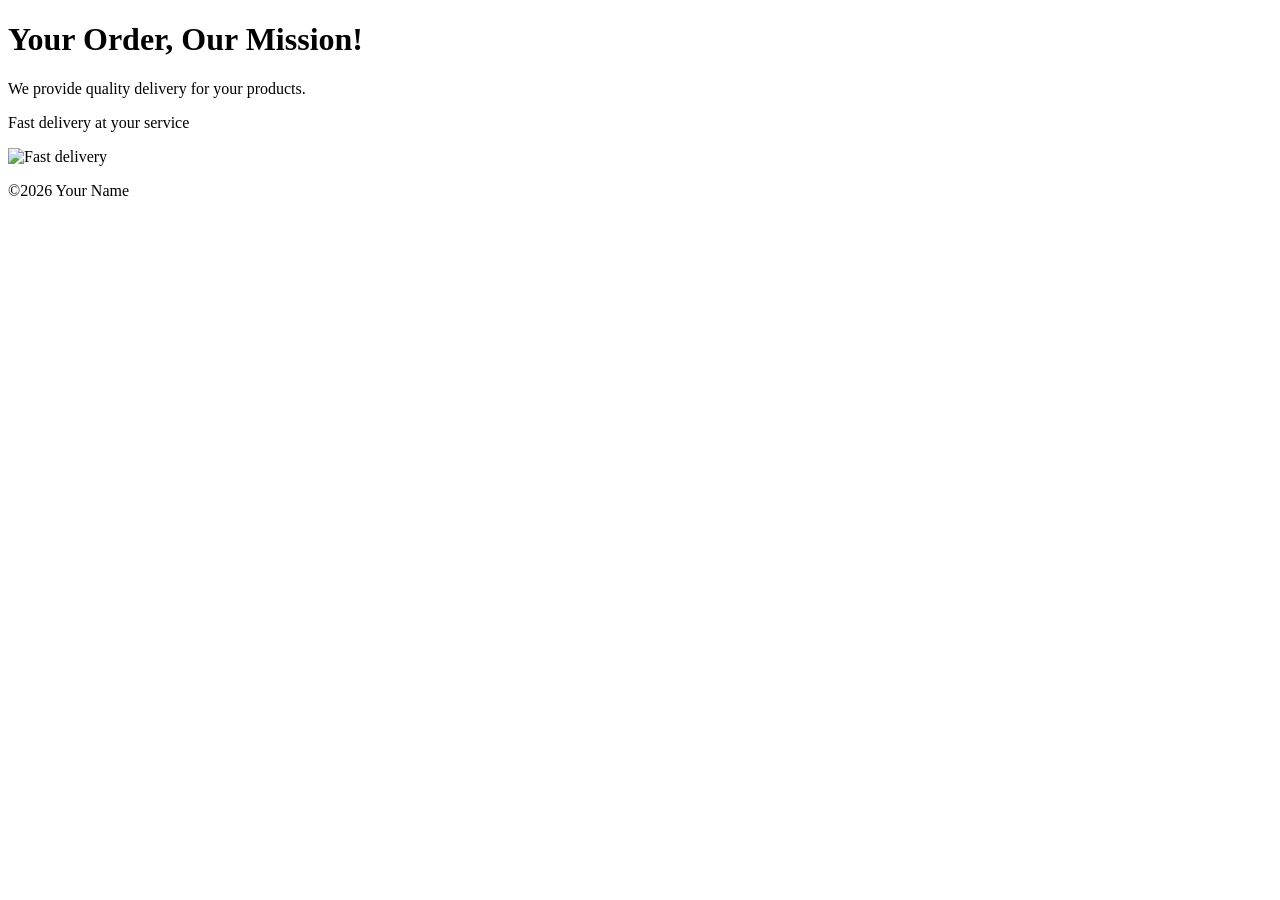
==== index.html @ 50b6471f "Initial commit: Added simple HTML page" ====
<!DOCTYPE html> 
<html lang="en"> 
<head> 
  <meta charset="UTF-8">
  <meta name="viewport" content="width=device-width, initial-scale=1.0">
  <title>Freestyles Express</title>
</head>
<body>
   <header>
      <h1>Your Order, Our Mission!</h1>
   </header>
   
   <main>
    <p>We provide quality delivery for your products.</p>
    <p>Fast delivery at your service</p>
    <img src="C:\Users\Brian Otsile Lenkgon\OneDrive - Botswana Accountancy College\Documents\Freestyle express\image\Freestyle Express we.png" alt="Fast delivery">
   </main>

   <footer>
    <p>&copy;2026 Your Name</p>
   </footer>

</body>
</html>
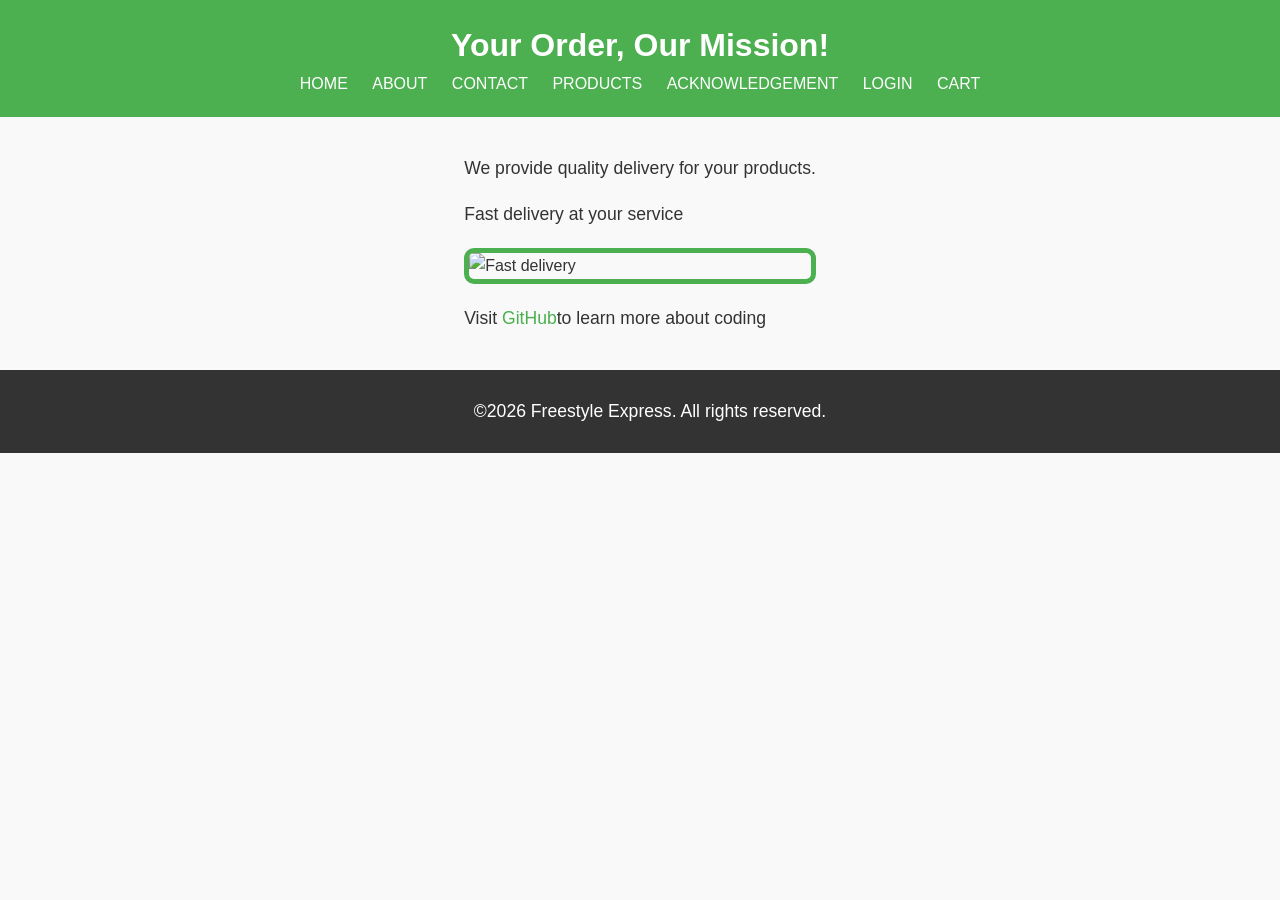
==== commit 7b65d724: "fix website files" ====
--- a/index.html
+++ b/index.html
@@ -4,21 +4,38 @@
   <meta charset="UTF-8">
   <meta name="viewport" content="width=device-width, initial-scale=1.0">
   <title>Freestyles Express</title>
+  <link rel="stylesheet" href="styles.css">
 </head>
 <body>
    <header>
       <h1>Your Order, Our Mission!</h1>
+      <nav>
+        <a href="index.html">HOME</a>
+        <a href="about.html">ABOUT</a>
+        <a href="contact.html">CONTACT</a>
+        <a href="products.html">PRODUCTS</a>
+        <a href="acknowledgement.html">ACKNOWLEDGEMENT</a>
+        <a href="login.html">LOGIN</a>
+        <a href="cart.html">CART</a>
+      </nav>
+
+     <div id="cart-icon">
+        <i class="ri-shopping-bag-line"></i>
+        <span class="cart-item-count">0</span>
+     </div>
+
    </header>
    
    <main>
     <p>We provide quality delivery for your products.</p>
     <p>Fast delivery at your service</p>
-    <img src="C:\Users\Brian Otsile Lenkgon\OneDrive - Botswana Accountancy College\Documents\Freestyle express\image\Freestyle Express we.png" alt="Fast delivery">
+    <img src="C:\Users\Brian Otsile Lenkgon\OneDrive - Botswana Accountancy College\Documents\Freestyle express\image\Freestyle Express.png" alt="Fast delivery">
+    
+    <p>Visit <a href="https://github.com">GitHub</a>to learn more about coding</p>
    </main>
 
    <footer>
-    <p>&copy;2026 Your Name</p>
+    <p>&copy;2026 Freestyle Express. All rights reserved.</p>
    </footer>
-
 </body>
 </html>
--- a/styles.css
+++ b/styles.css
@@ -0,0 +1,176 @@
+body{
+    font-family:Arial, sans-serif;
+    color:#333;
+    background-color: #f9f9f9;
+    margin: 0;
+    padding: 0;
+    line-height: 1.6;
+}        
+
+header{
+    background-color: #4CAF50;
+    color: white;
+    padding: 20px;
+    text-align: center;
+}
+
+.logo {
+    font-size: 22px;
+    font-weight: bold;
+    color: white;
+}
+
+html, body {
+    height: 100%;
+}
+
+body {
+    display: flex;
+    flex-direction: column;
+    min-height: 100vh;
+}
+
+.nav-menu {
+    display: flex;
+    gap: 25px;
+}
+
+.nav-menu a {
+    text-decoration: none;
+    color: rgb(19, 16, 16);
+    font-weight: 500;
+}
+
+.nav-menu a:hover {
+    text-decoration: underline;
+}
+
+#cart-icon {
+    position: relative;
+    font-size: 26px;
+    color: white;
+    cursor: pointer;
+}
+
+#cart-icon .cart-item-count{
+    position: absolute;
+    top:0;
+    right: -6px;
+    width: 20px;
+    height: 20px;
+    background: #e35f26;
+    border-radius: 50%;
+    font-size: 12px;
+    color: #ffffff;
+    display: flex;
+    justify-content: center;
+    align-items: center;
+    visibility: hidden;
+}
+
+header h1{
+    margin:0;
+}
+
+nav a{
+    color: white;
+    text-decoration: none;
+    margin: 0 10px;
+}
+
+nav a:hover{
+    text-decoration: underline;
+}
+
+/* LOGIN PAGE */
+.login-container {
+    max-width: 400px;
+    margin: 80px auto;
+    background: white;
+    padding: 30px;
+    border-radius: 10px;
+    box-shadow: 0 4px 10px rgba(0,0,0,0.1);
+    text-align: center;
+}
+
+.login-form {
+    display: flex;
+    flex-direction: column;
+}
+
+.login-form label {
+    text-align: left;
+    margin: 10px 0 5px;
+    font-weight: 500;
+}
+
+.login-form input {
+    padding: 10px;
+    border: 1px solid #ccc;
+    border-radius: 5px;
+}
+
+.login-form button {
+    margin-top: 20px;
+    padding: 12px;
+    background-color: #4caf50;
+    color: white;
+    border: none;
+    border-radius: 5px;
+    cursor: pointer;
+    font-weight: bold;
+}
+
+.login-form button:hover {
+    background-color: #45a049;
+}
+
+.register-text {
+    margin-top: 15px;
+}
+
+main{
+  padding: 20px;
+  max-width:800px;
+  margin: 0 auto;
+}
+
+main img{
+  max-width:100%;
+  height:auto;
+  display:block;
+  margin:20px 0;
+}
+
+footer{
+  background-color: #333;
+  color:white;
+  text-align:center;
+  padding:10px;
+  position: fixed
+  bottom: 0;
+  width:100%;  
+}
+
+p{
+  font-size:1.1em;
+}
+
+a{
+  color:#4CAF50;
+  text-decoration:none;  
+}
+
+a:hover{
+  text-decoration:underline;  
+}
+
+img{
+  border:5px solid #4CAF50;
+  border-radius:10px;  
+}
+
+main a[href^="mailto:"]{
+  color: #ff5722;
+  font-weight:bold;  
+}
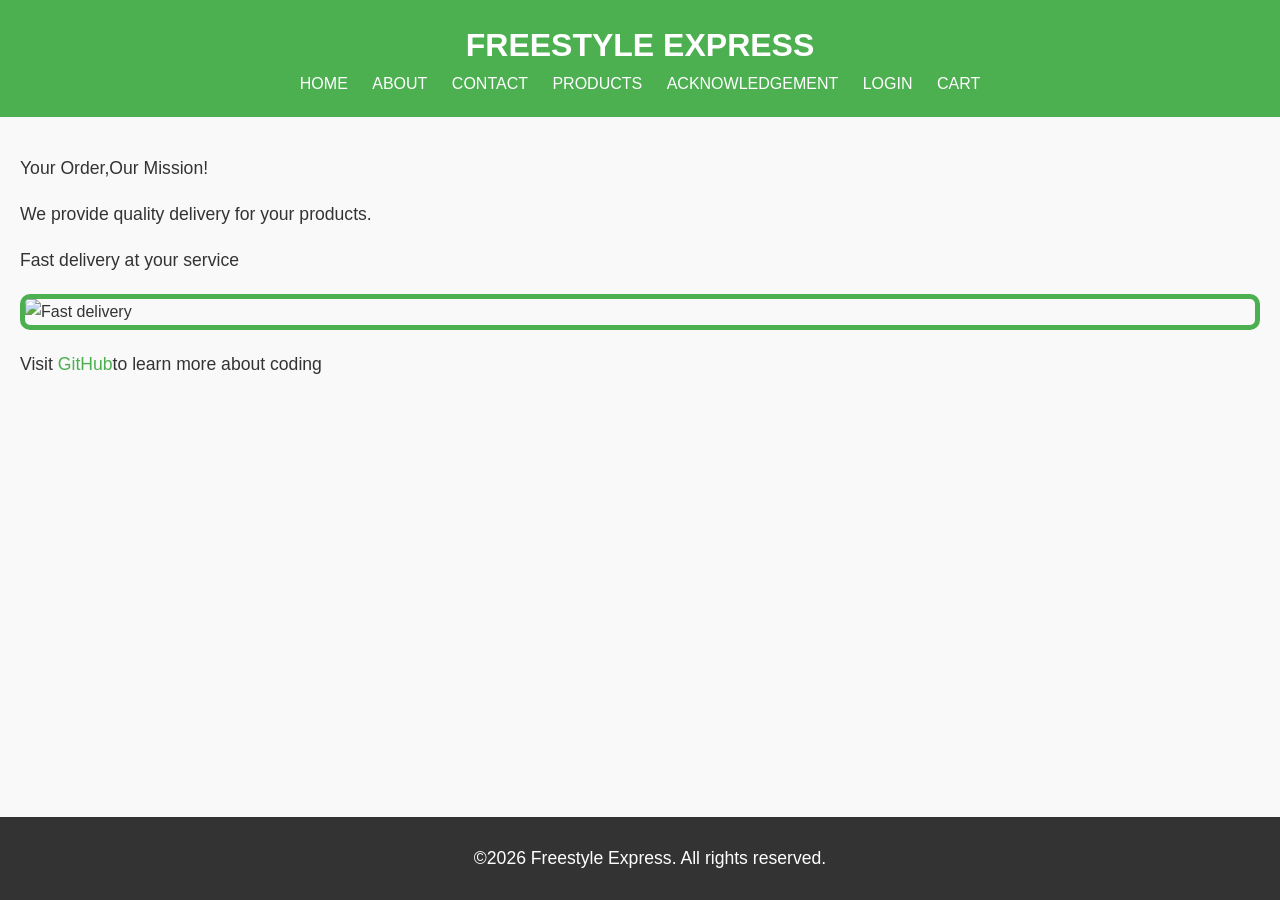
==== commit 6a085136: "updated website" ====
--- a/index.html
+++ b/index.html
@@ -8,7 +8,7 @@
 </head>
 <body>
    <header>
-      <h1>Your Order, Our Mission!</h1>
+      <h1>FREESTYLE EXPRESS</h1>
       <nav>
         <a href="index.html">HOME</a>
         <a href="about.html">ABOUT</a>
@@ -27,6 +27,7 @@
    </header>
    
    <main>
+    <p>Your Order,Our Mission!
     <p>We provide quality delivery for your products.</p>
     <p>Fast delivery at your service</p>
     <img src="C:\Users\Brian Otsile Lenkgon\OneDrive - Botswana Accountancy College\Documents\Freestyle express\image\Freestyle Express.png" alt="Fast delivery">
--- a/styles.css
+++ b/styles.css
@@ -28,6 +28,7 @@
     display: flex;
     flex-direction: column;
     min-height: 100vh;
+    margin: 0;
 }
 
 .nav-menu {
@@ -130,9 +131,9 @@
 }
 
 main{
+  flex: 1;
   padding: 20px;
-  max-width:800px;
-  margin: 0 auto;
+  
 }
 
 main img{
@@ -147,8 +148,6 @@
   color:white;
   text-align:center;
   padding:10px;
-  position: fixed
-  bottom: 0;
   width:100%;  
 }
 
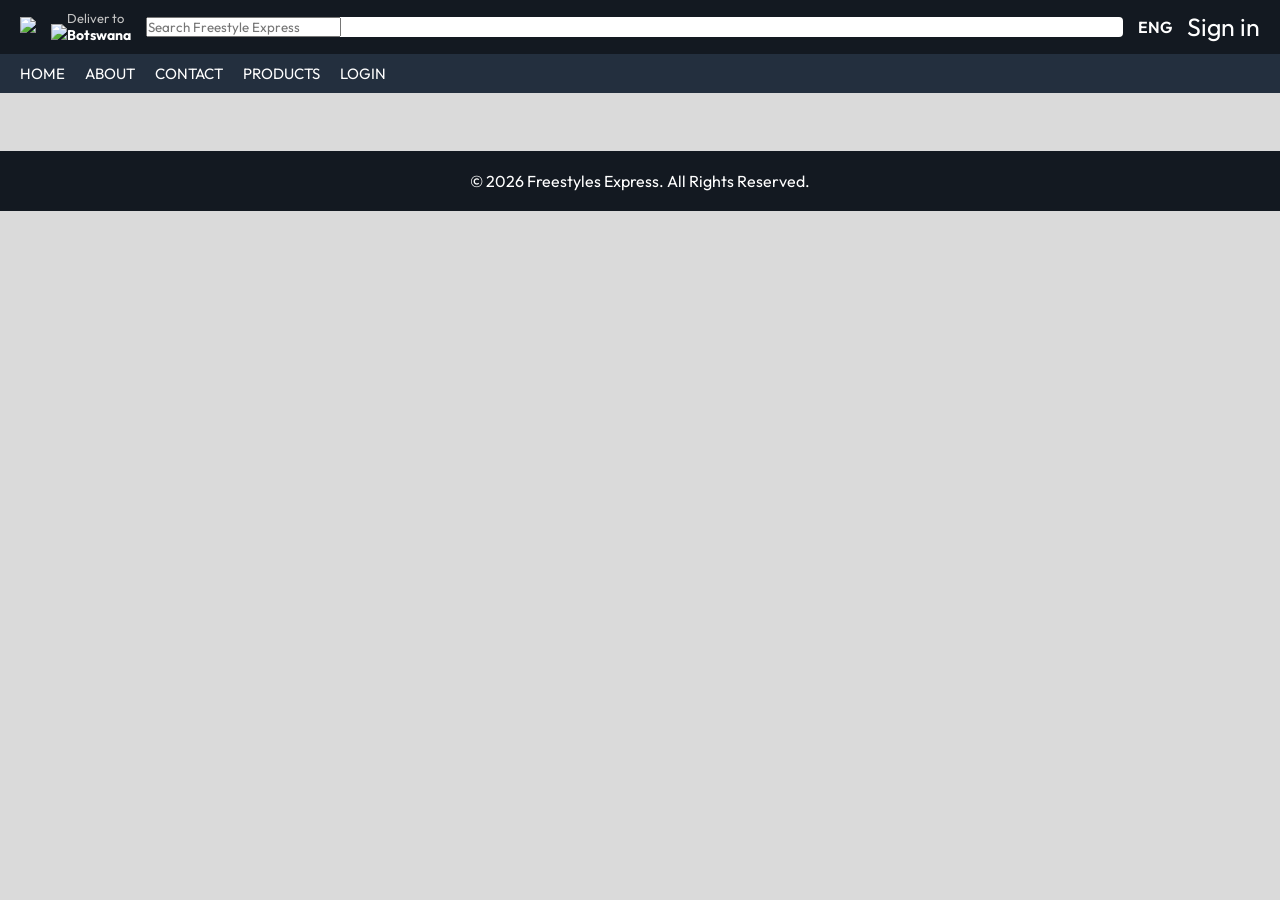
==== commit b3edb3b9: "first clean commit" ====
--- a/index.html
+++ b/index.html
@@ -1,42 +1,57 @@
-<!DOCTYPE html> 
-<html lang="en"> 
-<head> 
+<!DOCTYPE html>
+<html lang="en">
+<head>
   <meta charset="UTF-8">
   <meta name="viewport" content="width=device-width, initial-scale=1.0">
   <title>Freestyles Express</title>
   <link rel="stylesheet" href="styles.css">
 </head>
+
 <body>
-   <header>
-      <h1>FREESTYLE EXPRESS</h1>
-      <nav>
-        <a href="index.html">HOME</a>
-        <a href="about.html">ABOUT</a>
-        <a href="contact.html">CONTACT</a>
-        <a href="products.html">PRODUCTS</a>
-        <a href="acknowledgement.html">ACKNOWLEDGEMENT</a>
-        <a href="login.html">LOGIN</a>
-        <a href="cart.html">CART</a>
-      </nav>
 
-     <div id="cart-icon">
-        <i class="ri-shopping-bag-line"></i>
-        <span class="cart-item-count">0</span>
-     </div>
+<!-- NAVBAR -->
+<nav>
+  <a href="index.html">
+    <img src="https://i1-c.pinimg.com/1200x/d9/00/16/d90016a27727cc9f3d9aa044e60c5260.jpg" width="100">
+  </a>
 
-   </header>
-   
-   <main>
-    <p>Your Order,Our Mission!
-    <p>We provide quality delivery for your products.</p>
-    <p>Fast delivery at your service</p>
-    <img src="C:\Users\Brian Otsile Lenkgon\OneDrive - Botswana Accountancy College\Documents\Freestyle express\image\Freestyle Express.png" alt="Fast delivery">
-    
-    <p>Visit <a href="https://github.com">GitHub</a>to learn more about coding</p>
-   </main>
+  <div class="nav-country">
+    <img src="https://i1-c.pinimg.com/1200x/69/1f/50/691f50b37e4ffb4be8c9ff826b83f75a.jpg" height="20">
+    <div>
+      <p>Deliver to</p>
+      <h1>Botswana</h1>
+    </div>
+  </div>
 
-   <footer>
-    <p>&copy;2026 Freestyle Express. All rights reserved.</p>
-   </footer>
+  <div class="nav-search">
+    <input type="text" placeholder="Search Freestyle Express">
+  </div>
+
+  <div class="nav-language">
+    <p>ENG</p>
+  </div>
+
+  <div class="nav-text">
+    <p>Sign in</p>
+  </div>
+</nav>
+
+<!-- NAV LINKS -->
+<div class="nav-bottom">
+  <a href="index.html">HOME</a>
+  <a href="about.html">ABOUT</a>
+  <a href="contact.html">CONTACT</a>
+  <a href="products.html">PRODUCTS</a>
+  <a href="login.html">LOGIN</a>
+</div>
+
+
+<img src="https://i1-c.pinimg.com/1200x/3d/46/8d/3d468dc246143f52fff3514fcc49dc2b.jpg" width="1500" alt=""></div>
+
+<!-- FOOTER -->
+<footer>
+  <p>&copy; 2026 Freestyles Express. All Rights Reserved.</p>
+</footer>
+
 </body>
 </html>
--- a/styles.css
+++ b/styles.css
@@ -1,175 +1,267 @@
+ @import url('https://fonts.googleapis.com/css2?family=Outfit:wght@400;500;600;700;800&family=Poppins:wght@200;300;400;500;600;700&display=swap');
+
+*{
+  padding: 0;
+  margin: 0;
+  box-sizing: border-box;
+  font-family: 'Outfit', sans-serif;
+}        
+body {
+   background: #dadada; 
+}
+a{
+  text-decoration: none;
+  color: inherit;
+}
+nav{
+  display: flex;
+  align-items: center;
+  justify-content: space-between;
+  background: #010101;
+  padding: 10px 20px;
+  color: #fff;
+}  
+.nav-country{
+  display: flex;
+  align-items: end;
+  margin-left: 15px;
+  font-size: 13px;
+  color: #c4c4c4;
+}
+.nav-country h1{
+  color: #fff;
+  font-size: 14px;
+}
+.nav-search{
+  flex: 1;
+  display: flex;
+  align-items: center;
+  background: #fff;
+  color: gray;
+  max-width: 1000px;
+  border-radius: 4px;
+  margin-left: 15px;
+}
+.nav-search-category{
+  display: flex;
+  align-items: center;
+  padding: 10px 20px;
+  gap: 5px;
+  background: #e5e5e5;
+  border-radius: 4px 0 0 4px;
+}
+.nav-search-input{
+  border: none;
+  outline: none;
+  padding-left: 20px;
+  width: 100%;
+}
+.nav-search-icon{
+  max-width: 41px;
+  padding: 8px;
+  background: #c1a548;
+  border-radius: 0 4px 4px 0;
+}
+.nav-language{
+  display: flex;
+  align-items: center;
+  gap: 2px;
+  font-weight: 600;
+  margin-left: 15px;
+}
+.nav-text{
+  margin-left: 15px;
+}
+.nav-text p{
+  font-size: 25px;
+}
+.nav-bottom{
+  display: flex;
+  align-items: center;
+  gap: 20px;
+  padding: 8px 20px;
+  background: #000000;
+  color: #fff;
+  font-size: 15px;
+}
+.nav-bottom div{
+  display: flex;
+  align-items: center;
+  gap: 5px;
+  font-weight: 500;
+}
+.header-slider ul{
+  display: flex;
+  overflow-y: hidden;
+}
+.header-slider img{
+  width:100%;
+  height: 100vh;
+  object-fit: cover;
+  display: block;
+}
+
+
+.contact-container{
+    max-width:800px;
+    margin:40px auto;
+    background:white;
+    padding:30px;
+    border-radius:8px;
+    box-shadow:0 2px 10px rgba(0,0,0,0.1);
+}
+
+.contact-info{
+    margin-bottom:30px;
+}
+
+.contact-form{
+    display:flex;
+    flex-direction:column;
+    gap:15px;
+}
+
+.contact-form input,
+.contact-form textarea{
+    padding:10px;
+    border-radius:5px;
+    border:1px solid #ccc;
+}
+
+.contact-form button{
+    background:#ff9900;
+    border:none;
+    padding:10px;
+    cursor:pointer;
+    border-radius:5px;
+    font-weight:bold;
+}
+
+.contact-form button:hover{
+    background:#e68a00;
+}
+.page-header{
+    background:#131921;
+    color:white;
+    padding:20px;
+    text-align:center;
+}
+
+.page-header nav{
+    margin-top:10px;
+}
+
+.page-header nav a{
+    color:white;
+    margin:0 10px;
+    text-decoration:none;
+    font-weight:500;
+}
+
+.page-header nav a:hover,
+.page-header nav .active{
+    color:#ff9900;
+}
+
+.about-container{
+    max-width:800px;
+    margin:40px auto;
+    background:white;
+    padding:30px;
+    border-radius:8px;
+    box-shadow:0 2px 10px rgba(0,0,0,0.1);
+}
+
+.about-container h2{
+    margin-top:20px;
+    color:#131921;
+}
+
+footer{
+    text-align:center;
+    padding:20px;
+    background:#131921;
+    color:white;
+    margin-top:40px;
+}
+.login-container{
+    max-width:400px;
+    margin:50px auto;
+    background:white;
+    padding:30px;
+    border-radius:8px;
+    box-shadow:0 2px 10px rgba(0,0,0,0.1);
+}
+
+.form-group{
+    margin-bottom:15px;
+    display:flex;
+    flex-direction:column;
+}
+
+.form-group input{
+    padding:10px;
+    border-radius:5px;
+    border:1px solid #ccc;
+}
+
+.login-container button{
+    width:100%;
+    padding:10px;
+    background:#ff9900;
+    border:none;
+    border-radius:5px;
+    font-weight:bold;
+    cursor:pointer;
+}
+
+.login-container button:hover{
+    background:#e68a00;
+}
+
+.register-text{
+    margin-top:15px;
+    text-align:center;
+}
 body{
-    font-family:Arial, sans-serif;
-    color:#333;
-    background-color: #f9f9f9;
-    margin: 0;
-    padding: 0;
-    line-height: 1.6;
-}        
-
-header{
-    background-color: #4CAF50;
-    color: white;
-    padding: 20px;
-    text-align: center;
-}
-
-.logo {
-    font-size: 22px;
-    font-weight: bold;
-    color: white;
-}
-
-html, body {
-    height: 100%;
-}
-
-body {
-    display: flex;
-    flex-direction: column;
-    min-height: 100vh;
-    margin: 0;
-}
-
-.nav-menu {
-    display: flex;
-    gap: 25px;
-}
-
-.nav-menu a {
-    text-decoration: none;
-    color: rgb(19, 16, 16);
-    font-weight: 500;
-}
-
-.nav-menu a:hover {
-    text-decoration: underline;
-}
-
-#cart-icon {
-    position: relative;
-    font-size: 26px;
-    color: white;
-    cursor: pointer;
-}
-
-#cart-icon .cart-item-count{
-    position: absolute;
-    top:0;
-    right: -6px;
-    width: 20px;
-    height: 20px;
-    background: #e35f26;
-    border-radius: 50%;
-    font-size: 12px;
-    color: #ffffff;
-    display: flex;
-    justify-content: center;
-    align-items: center;
-    visibility: hidden;
-}
-
-header h1{
-    margin:0;
-}
-
-nav a{
-    color: white;
-    text-decoration: none;
-    margin: 0 10px;
-}
-
-nav a:hover{
-    text-decoration: underline;
-}
-
-/* LOGIN PAGE */
-.login-container {
-    max-width: 400px;
-    margin: 80px auto;
-    background: white;
-    padding: 30px;
-    border-radius: 10px;
-    box-shadow: 0 4px 10px rgba(0,0,0,0.1);
-    text-align: center;
-}
-
-.login-form {
-    display: flex;
-    flex-direction: column;
-}
-
-.login-form label {
-    text-align: left;
-    margin: 10px 0 5px;
-    font-weight: 500;
-}
-
-.login-form input {
-    padding: 10px;
-    border: 1px solid #ccc;
-    border-radius: 5px;
-}
-
-.login-form button {
-    margin-top: 20px;
-    padding: 12px;
-    background-color: #4caf50;
-    color: white;
-    border: none;
-    border-radius: 5px;
-    cursor: pointer;
-    font-weight: bold;
-}
-
-.login-form button:hover {
-    background-color: #45a049;
-}
-
-.register-text {
-    margin-top: 15px;
-}
-
-main{
-  flex: 1;
-  padding: 20px;
-  
-}
-
-main img{
-  max-width:100%;
-  height:auto;
-  display:block;
-  margin:20px 0;
-}
-
-footer{
-  background-color: #333;
+  margin:0;
+  font-family:Arial;
+}
+
+/* NAV */
+nav{
+  display:flex;
+  align-items:center;
+  justify-content:space-between;
+  background:#131921;
   color:white;
-  text-align:center;
-  padding:10px;
-  width:100%;  
-}
-
-p{
-  font-size:1.1em;
-}
-
-a{
-  color:#4CAF50;
-  text-decoration:none;  
-}
-
-a:hover{
-  text-decoration:underline;  
-}
-
-img{
-  border:5px solid #4CAF50;
-  border-radius:10px;  
-}
-
-main a[href^="mailto:"]{
-  color: #ff5722;
-  font-weight:bold;  
+  padding:10px 20px;
+}
+
+/* NAV LINKS */
+.nav-bottom{
+  display:flex;
+  gap:20px;
+  background:#232f3e;
+  padding:10px 20px;
+}
+
+.nav-bottom a{
+  color:white;
+  text-decoration:none;
+}
+
+/* SLIDER */
+.header-slider img{
+  width:100%;
+  height:400px;
+  object-fit:cover;
+}
+.hero {
+  width: 100%;
+  height: 100vh;
+  background-image: url("https://images.unsplash.com/photo-1523275335684-37898b6baf30");
+  background-size: cover;
+  background-position: center;
+  background-repeat: no-repeat;
 }
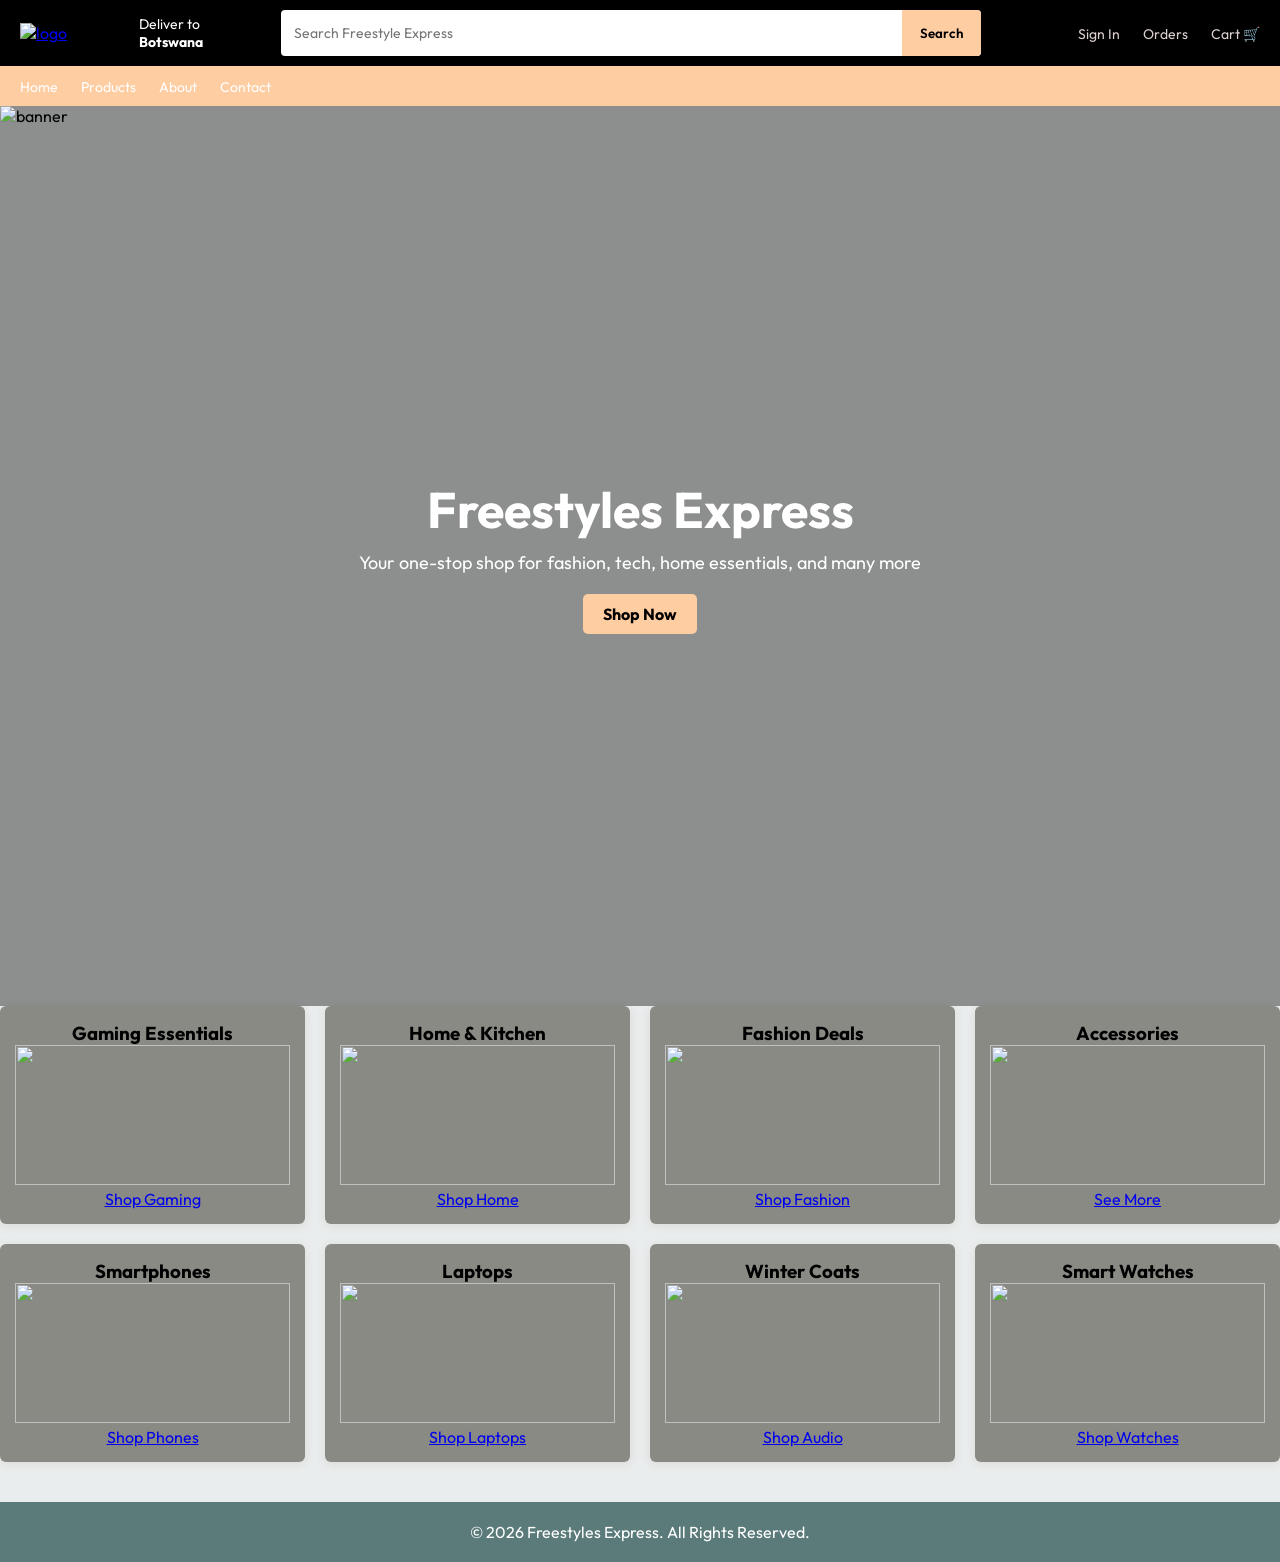
==== commit a86241be: "Updated website with new products and cart" ====
--- a/index.html
+++ b/index.html
@@ -9,46 +9,111 @@
 
 <body>
 
-<!-- NAVBAR -->
-<nav>
-  <a href="index.html">
-    <img src="https://i1-c.pinimg.com/1200x/d9/00/16/d90016a27727cc9f3d9aa044e60c5260.jpg" width="100">
-  </a>
+<!-- ================= HEADER ================= -->
+<header class="header">
 
-  <div class="nav-country">
-    <img src="https://i1-c.pinimg.com/1200x/69/1f/50/691f50b37e4ffb4be8c9ff826b83f75a.jpg" height="20">
-    <div>
+  <div class="nav-top">
+    <div class="logo">
+      <a href="index.html">
+        <img src="https://i1-c.pinimg.com/1200x/d9/00/16/d90016a27727cc9f3d9aa044e60c5260.jpg" alt="logo">
+      </a>
+    </div>
+
+    <div class="nav-country">
       <p>Deliver to</p>
-      <h1>Botswana</h1>
+      <h4>Botswana</h4>
+    </div>
+
+    <div class="nav-search">
+      <input type="text" placeholder="Search Freestyle Express">
+      <button>Search</button>
+    </div>
+
+    <div class="nav-links">
+      <a href="login.html">Sign In</a>
+      <a href="products.html">Orders</a>
+      <a href="cart.html">Cart 🛒</a>
     </div>
   </div>
 
-  <div class="nav-search">
-    <input type="text" placeholder="Search Freestyle Express">
+  <div class="nav-bottom">
+    <a href="index.html">Home</a>
+    <a href="products.html">Products</a>
+    <a href="about.html">About</a>
+    <a href="contact.html">Contact</a>
   </div>
 
-  <div class="nav-language">
-    <p>ENG</p>
+</header>
+<!-- HERO -->
+<section class="hero">
+
+  <img src="https://images.unsplash.com/photo-1512436991641-6745cdb1723f" alt="banner">
+  <div class="hero-text">
+    <h1>Freestyles Express</h1>
+    <p>Your one-stop shop for fashion, tech, home essentials, and many more</p>
+    <a href="products.html" class="hero-btn">Shop Now</a>
   </div>
 
-  <div class="nav-text">
-    <p>Sign in</p>
+</section>
+
+  
+<!-- HOME PRODUCTS (BACK TO BOTTOM) -->
+<section class="home-products">
+
+      <div class="product-box">
+        <h3>Gaming Essentials</h3>
+        <img src="https://i.pinimg.com/736x/ad/a1/c0/ada1c06238d965d5af4aa70373b29c74.jpg">
+        <a href="products.html">Shop Gaming</a>
+      </div>
+
+      <div class="product-box">
+        <h3>Home & Kitchen</h3>
+        <img src="https://i.pinimg.com/736x/6e/21/b7/6e21b70be1f84ee022247ac903514179.jpg">
+        <a href="products.html">Shop Home</a>
+      </div>
+
+      <div class="product-box">
+        <h3>Fashion Deals</h3>
+        <img src="https://i.pinimg.com/736x/6a/65/c5/6a65c5b3d85b0ddb509360c509a1b856.jpg">
+        <a href="products.html">Shop Fashion</a>
+      </div>
+
+      <div class="product-box">
+        <h3>Accessories</h3>
+        <img src="https://i.pinimg.com/736x/94/73/60/9473606e9728152ffb775190ce91b427.jpg">
+        <a href="products.html">See More</a>
+      </div>
+
+      <div class="product-box">
+       <h3>Smartphones</h3>
+       <img src="https://i.pinimg.com/736x/48/fd/b3/48fdb3578dc4a8d5c5b9544432eb0bc6.jpg">
+       <a href="products.html">Shop Phones</a>
+      </div>
+
+      <div class="product-box">
+       <h3>Laptops</h3>
+       <img src="https://i1-c.pinimg.com/1200x/82/e2/bd/82e2bd6dca1e2dcc65fecaa3dbebed22.jpg">
+       <a href="products.html">Shop Laptops</a>
+      </div>
+
+      <div class="product-box">
+       <h3>Winter Coats</h3>
+       <img src="https://i1-c.pinimg.com/1200x/6c/b5/fd/6cb5fd293266701b2fd1828411837cfe.jpg">
+       <a href="products.html">Shop Audio</a>
+      </div>
+
+      <div class="product-box">
+       <h3>Smart Watches</h3>
+       <img src="https://i.pinimg.com/736x/68/40/2c/68402ccf1d66ea3134acf6fca0ab8f22.jpg">
+       <a href="products.html">Shop Watches</a>
+      </div>
+
+    </div>
+
   </div>
-</nav>
 
-<!-- NAV LINKS -->
-<div class="nav-bottom">
-  <a href="index.html">HOME</a>
-  <a href="about.html">ABOUT</a>
-  <a href="contact.html">CONTACT</a>
-  <a href="products.html">PRODUCTS</a>
-  <a href="login.html">LOGIN</a>
-</div>
+</section>
 
-
-<img src="https://i1-c.pinimg.com/1200x/3d/46/8d/3d468dc246143f52fff3514fcc49dc2b.jpg" width="1500" alt=""></div>
-
-<!-- FOOTER -->
 <footer>
   <p>&copy; 2026 Freestyles Express. All Rights Reserved.</p>
 </footer>
--- a/styles.css
+++ b/styles.css
@@ -1,267 +1,269 @@
- @import url('https://fonts.googleapis.com/css2?family=Outfit:wght@400;500;600;700;800&family=Poppins:wght@200;300;400;500;600;700&display=swap');
+@import url('https://fonts.googleapis.com/css2?family=Outfit:wght@400;500;600;700;800&display=swap');
 
 *{
-  padding: 0;
+  margin:0;
+  padding:0;
+  box-sizing:border-box;
+  font-family:'Outfit', sans-serif;
+}
+
+body{
+  background:#eaeded;
+}
+
+.header{
+  background:#000000;
+  color:white;
+}
+
+.nav-top{
+  display:flex;
+  align-items:center;
+  justify-content:space-between;
+  padding:10px 20px;
+}
+
+.logo img{
+  width:100px;
+}
+
+.nav-country{
+  font-size:14px;
+  margin-left:15px;
+}
+
+.nav-country h4{
   margin: 0;
-  box-sizing: border-box;
-  font-family: 'Outfit', sans-serif;
-}        
-body {
-   background: #dadada; 
-}
-a{
-  text-decoration: none;
-  color: inherit;
-}
-nav{
-  display: flex;
-  align-items: center;
-  justify-content: space-between;
-  background: #010101;
-  padding: 10px 20px;
-  color: #fff;
-}  
-.nav-country{
-  display: flex;
-  align-items: end;
-  margin-left: 15px;
-  font-size: 13px;
-  color: #c4c4c4;
-}
-.nav-country h1{
-  color: #fff;
-  font-size: 14px;
-}
-.nav-search{
+  font: size 14px;
+}
+.nav-search {
   flex: 1;
   display: flex;
   align-items: center;
-  background: #fff;
-  color: gray;
-  max-width: 1000px;
+  background: white;
+  margin: 0 20px;   
   border-radius: 4px;
-  margin-left: 15px;
-}
-.nav-search-category{
-  display: flex;
-  align-items: center;
-  padding: 10px 20px;
-  gap: 5px;
-  background: #e5e5e5;
-  border-radius: 4px 0 0 4px;
-}
-.nav-search-input{
+  overflow: hidden;
+  max-width: 700px;
+}
+
+.nav-search input {
+  flex: 1;
+  padding: 13px;
   border: none;
   outline: none;
-  padding-left: 20px;
-  width: 100%;
-}
-.nav-search-icon{
-  max-width: 41px;
-  padding: 8px;
-  background: #c1a548;
-  border-radius: 0 4px 4px 0;
-}
-.nav-language{
-  display: flex;
-  align-items: center;
-  gap: 2px;
+  font-size: 14px;
+}
+
+.nav-search button {
+  padding: 15px 18px;
+  background: #ffcda2;
+  border: none;
+  cursor: pointer;
   font-weight: 600;
-  margin-left: 15px;
-}
-.nav-text{
-  margin-left: 15px;
-}
-.nav-text p{
-  font-size: 25px;
+}
+
+.nav-search button:hover {
+  background: #e68a00;
+}
+
+.nav-links a {
+  color: rgb(221, 208, 208);
+  margin-left: 20px;
+  text-decoration: none;
+  font-size: 14px;
 }
 .nav-bottom{
-  display: flex;
-  align-items: center;
-  gap: 20px;
-  padding: 8px 20px;
-  background: #000000;
-  color: #fff;
-  font-size: 15px;
-}
-.nav-bottom div{
-  display: flex;
-  align-items: center;
-  gap: 5px;
-  font-weight: 500;
-}
-.header-slider ul{
-  display: flex;
-  overflow-y: hidden;
-}
-.header-slider img{
-  width:100%;
-  height: 100vh;
-  object-fit: cover;
-  display: block;
-}
-
-
-.contact-container{
-    max-width:800px;
-    margin:40px auto;
-    background:white;
-    padding:30px;
-    border-radius:8px;
-    box-shadow:0 2px 10px rgba(0,0,0,0.1);
-}
-
-.contact-info{
-    margin-bottom:30px;
-}
-
-.contact-form{
-    display:flex;
-    flex-direction:column;
-    gap:15px;
-}
-
-.contact-form input,
-.contact-form textarea{
-    padding:10px;
-    border-radius:5px;
-    border:1px solid #ccc;
-}
-
-.contact-form button{
-    background:#ff9900;
-    border:none;
-    padding:10px;
-    cursor:pointer;
-    border-radius:5px;
-    font-weight:bold;
-}
-
-.contact-form button:hover{
-    background:#e68a00;
+  background:#ffcda2;
+  padding:10px 20px;
+}
+
+.nav-bottom a{
+  color:white;
+  margin-right:20px;
+  text-decoration:none;
+  font-size:14px;
+}
+.hero{
+  position:relative;
+  width:100%;
+  height:100vh;
+  overflow:hidden;
+}
+
+.hero img{
+  width:100%;
+  height:100%;
+  object-fit:cover;
+  -webkit-mask-image: linear-gradient(to bottom, black 50%, transparent 100%);
+  mask-image: linear-gradient(to bottom, black 50%, transparent 100%);
+}
+
+.hero-overlay{
+  position:relative;
+  top:0;
+  left:0;
+  width:100%;
+  height:100%;
+  background:rgba(0,0,0,0.3);
+  display:flex;
+  align-items:flex-end;
+  padding:80px;
+}
+
+.hero{
+  position:relative;
+  width:100%;
+  height:100vh;
+  overflow:hidden;
+}
+
+
+.hero img{
+  width:100%;
+  height:100%;
+  object-fit:cover;
+  display:block;
+}
+
+.hero::before{
+  content:"";
+  position:absolute;
+  top:0;
+  left:0;
+  width:100%;
+  height:100%;
+  background:rgba(0,0,0,0.4);
+}
+
+.hero-text{
+  position:absolute;
+  top:50%;
+  left:50%;
+  transform:translate(-50%, -50%);
+  text-align:center;
+  color:white;
+  z-index:2;
+}
+
+.hero-text h1{
+  font-size:50px;
+  margin-bottom:10px;
+}
+
+.hero-text p{
+  font-size:18px;
+  margin-bottom:20px;
+}
+
+.hero-btn{
+  display:inline-block;
+  padding:10px 20px;
+  background:#ffcda2;
+  color:black;
+  font-weight:bold;
+  border-radius:5px;
+  text-decoration:none;
+}
+
+.hero-btn:hover{
+  background:#ffcda2;
+}
+
+.home-products{
+  display:grid;
+  grid-template-columns:repeat(4,1fr);
+  gap:20px;
+  width:100%;
+  margin:0;
+}
+
+.product-box{
+  background: rgb(138, 138, 133);
+  padding:15px;
+  text-align:center;
+  box-shadow:0 2px 10px rgba(159, 142, 142, 0.2);
+  border-radius:6px;
+}
+
+.product-box img{
+  width:100%;
+  height:140px;
+  object-fit:contain;
+}
+
+.contact-container,
+.about-container,
+.login-container{
+  max-width:800px;
+  margin:40px auto;
+  background:rgb(122, 147, 197);
+  padding:30px;
+  border-radius:8px;
+  box-shadow:0 2px 10px rgba(0,0,0,0.1);
+}
+
+.contact-form,
+.form-group{
+  display:flex;
+  flex-direction:column;
+  gap:15px;
+}
+
+input, textarea{
+  padding:10px;
+  border-radius:5px;
+  border:1px solid #ccc;
+}
+
+footer{
+  background:#5b7b7a;
+  color:white;
+  text-align:center;
+  padding:20px;
+  margin-top:40px;
 }
 .page-header{
-    background:#131921;
-    color:white;
-    padding:20px;
-    text-align:center;
-}
-
-.page-header nav{
-    margin-top:10px;
+  background:#131921; 
+  color:white;
+  padding:25px;
+  text-align:center;
+}
+
+.page-header h1{
+  margin-bottom:10px;
 }
 
 .page-header nav a{
-    color:white;
-    margin:0 10px;
-    text-decoration:none;
-    font-weight:500;
-}
-
-.page-header nav a:hover,
-.page-header nav .active{
-    color:#ff9900;
-}
-
-.about-container{
-    max-width:800px;
-    margin:40px auto;
-    background:white;
-    padding:30px;
-    border-radius:8px;
-    box-shadow:0 2px 10px rgba(0,0,0,0.1);
-}
-
-.about-container h2{
-    margin-top:20px;
-    color:#131921;
-}
-
-footer{
-    text-align:center;
-    padding:20px;
-    background:#131921;
-    color:white;
-    margin-top:40px;
-}
-.login-container{
-    max-width:400px;
-    margin:50px auto;
-    background:white;
-    padding:30px;
-    border-radius:8px;
-    box-shadow:0 2px 10px rgba(0,0,0,0.1);
-}
-
-.form-group{
-    margin-bottom:15px;
-    display:flex;
-    flex-direction:column;
-}
-
-.form-group input{
-    padding:10px;
-    border-radius:5px;
-    border:1px solid #ccc;
-}
-
-.login-container button{
-    width:100%;
-    padding:10px;
-    background:#ff9900;
-    border:none;
-    border-radius:5px;
-    font-weight:bold;
-    cursor:pointer;
-}
-
-.login-container button:hover{
-    background:#e68a00;
-}
-
-.register-text{
-    margin-top:15px;
-    text-align:center;
-}
-body{
-  margin:0;
-  font-family:Arial;
-}
-
-/* NAV */
-nav{
-  display:flex;
-  align-items:center;
-  justify-content:space-between;
-  background:#131921;
-  color:white;
-  padding:10px 20px;
-}
-
-/* NAV LINKS */
-.nav-bottom{
-  display:flex;
+  color:white;
+  margin:0 10px;
+  text-decoration:none;
+  font-weight:500;
+}
+
+.page-header nav a:hover{
+  color:#ff9900;
+}
+.products-page{
+  padding:30px;
+}
+
+.product-grid{
+  display:grid;
+  grid-template-columns:repeat(auto-fit, minmax(220px, 1fr));
   gap:20px;
-  background:#232f3e;
-  padding:10px 20px;
-}
-
-.nav-bottom a{
-  color:white;
-  text-decoration:none;
-}
-
-/* SLIDER */
-.header-slider img{
-  width:100%;
-  height:400px;
-  object-fit:cover;
-}
-.hero {
-  width: 100%;
-  height: 100vh;
-  background-image: url("https://images.unsplash.com/photo-1523275335684-37898b6baf30");
-  background-size: cover;
-  background-position: center;
-  background-repeat: no-repeat;
+}
+
+.product-card{
+  background:white;
+  padding:15px;
+  text-align:center;
+  border-radius:8px;
+  box-shadow:0 2px 8px rgba(0,0,0,0.1);
+}
+
+.product-card img{
+  width:100%;
+  height:200px;
+  object-fit:contain;
 }
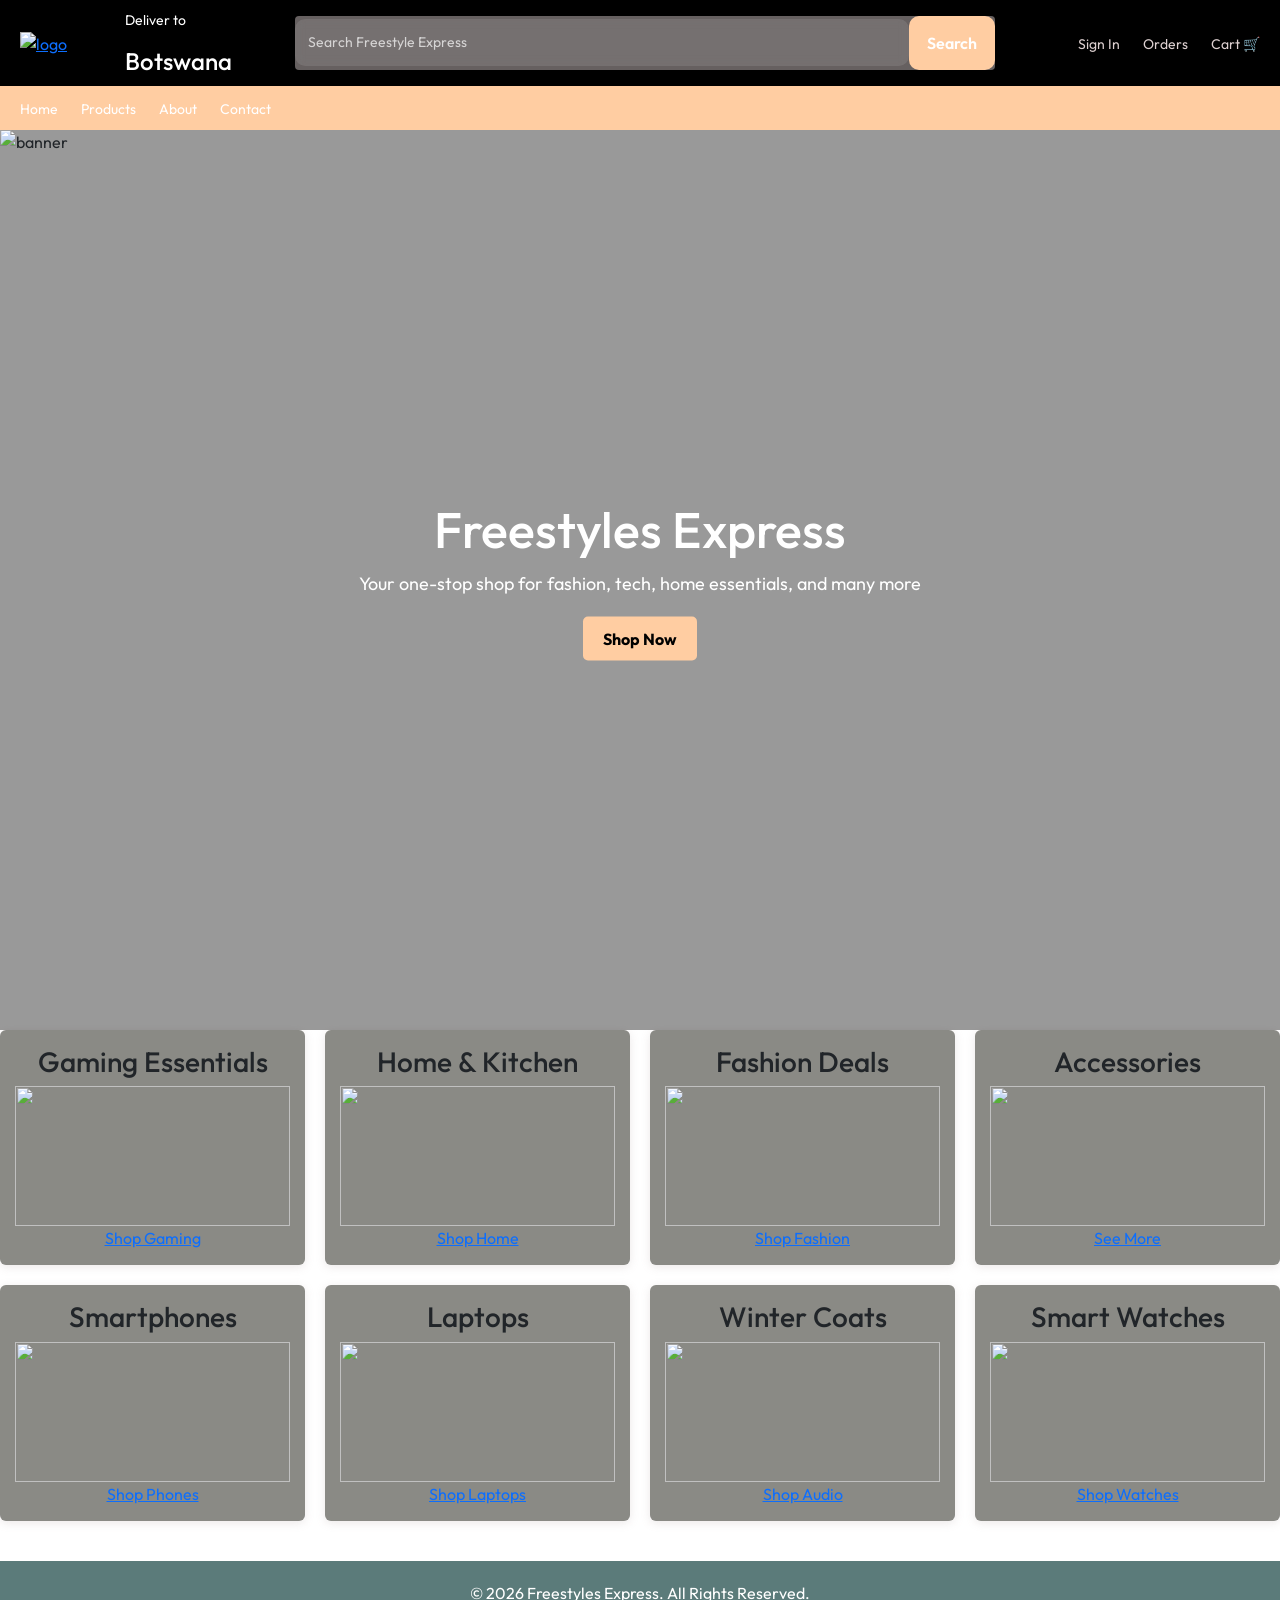
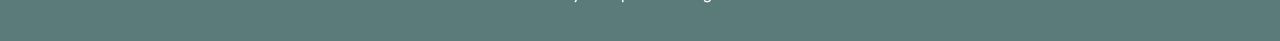
==== commit 680e3aae: "Initial project upload" ====
--- a/index.html
+++ b/index.html
@@ -4,12 +4,11 @@
   <meta charset="UTF-8">
   <meta name="viewport" content="width=device-width, initial-scale=1.0">
   <title>Freestyles Express</title>
+  <link href="https://cdn.jsdelivr.net/npm/bootstrap@5.3.3/dist/css/bootstrap.min.css" rel="stylesheet">
   <link rel="stylesheet" href="styles.css">
 </head>
 
-<body>
 
-<!-- ================= HEADER ================= -->
 <header class="header">
 
   <div class="nav-top">
@@ -24,10 +23,10 @@
       <h4>Botswana</h4>
     </div>
 
-    <div class="nav-search">
-      <input type="text" placeholder="Search Freestyle Express">
-      <button>Search</button>
-    </div>
+   <div class="nav-search">
+     <input type="text" id="searchInput" placeholder="Search Freestyle Express">
+     <button onclick="searchFromHome()">Search</button>
+   </div>
 
     <div class="nav-links">
       <a href="login.html">Sign In</a>
@@ -44,7 +43,9 @@
   </div>
 
 </header>
-<!-- HERO -->
+
+<body>
+
 <section class="hero">
 
   <img src="https://images.unsplash.com/photo-1512436991641-6745cdb1723f" alt="banner">
@@ -57,7 +58,7 @@
 </section>
 
   
-<!-- HOME PRODUCTS (BACK TO BOTTOM) -->
+
 <section class="home-products">
 
       <div class="product-box">
@@ -118,5 +119,26 @@
   <p>&copy; 2026 Freestyles Express. All Rights Reserved.</p>
 </footer>
 
+<script src="https://cdn.jsdelivr.net/npm/bootstrap@5.3.3/dist/js/bootstrap.bundle.min.js"></script>
+
+<script>
+function searchFromHome() {
+  let value = document.getElementById("searchInput").value;
+
+  if(value.trim() !== ""){
+    localStorage.setItem("searchQuery", value);
+
+    window.location.href = "products.html";
+  }
+}
+
+let input = document.getElementById("searchInput");
+input.addEventListener("keyup", function(e){
+  if(e.key === "Enter"){
+    searchFromHome();
+  }
+});
+</script>
+
 </body>
 </html>
--- a/styles.css
+++ b/styles.css
@@ -6,9 +6,14 @@
   box-sizing:border-box;
   font-family:'Outfit', sans-serif;
 }
-
-body{
-  background:#eaeded;
+body {
+  margin: 0;
+  padding: 0;
+}
+
+.page-background {
+  background: url('https://images.unsplash.com/photo-1512436991641-6745cdb1723f') no-repeat center center/cover;
+  min-height: 100vh;
 }
 
 .header{
@@ -40,7 +45,7 @@
   flex: 1;
   display: flex;
   align-items: center;
-  background: white;
+  background: rgb(102, 96, 96);
   margin: 0 20px;   
   border-radius: 4px;
   overflow: hidden;
@@ -195,25 +200,34 @@
 .contact-container,
 .about-container,
 .login-container{
-  max-width:800px;
-  margin:40px auto;
-  background:rgb(122, 147, 197);
-  padding:30px;
-  border-radius:8px;
-  box-shadow:0 2px 10px rgba(0,0,0,0.1);
-}
-
-.contact-form,
-.form-group{
-  display:flex;
-  flex-direction:column;
-  gap:15px;
+  max-width: 800px;
+  margin: 40px auto;
+  padding: 30px;
+  border-radius: 20px;
+
+  background: rgba(255, 255, 255, 0.12);
+  backdrop-filter: blur(12px);
+  -webkit-backdrop-filter: blur(12px);
+
+  border: 1px solid rgba(255, 255, 255, 0.2);
+  box-shadow: 0 8px 30px rgba(0, 0, 0, 0.25);
+
+  color: white;
 }
 
 input, textarea{
-  padding:10px;
-  border-radius:5px;
-  border:1px solid #ccc;
+  padding: 12px;
+  border-radius: 10px;
+  border: 1px solid rgba(255,255,255,0.3);
+  background: rgba(255,255,255,0.1);
+  color: white;
+  outline: none;
+  backdrop-filter: blur(5px);
+}
+
+input::placeholder,
+textarea::placeholder{
+  color: rgba(255,255,255,0.7);
 }
 
 footer{
@@ -255,15 +269,80 @@
 }
 
 .product-card{
-  background:white;
+  background: rgba(255, 255, 255, 0.15);
+  backdrop-filter: blur(10px);
   padding:15px;
   text-align:center;
-  border-radius:8px;
-  box-shadow:0 2px 8px rgba(0,0,0,0.1);
+  border-radius:15px;
+  box-shadow:0 8px 20px rgba(0,0,0,0.2);
+  border:1px solid rgba(255,255,255,0.2);
+  color:white;
 }
 
 .product-card img{
   width:100%;
   height:200px;
   object-fit:contain;
+}
+.about-container ul {
+  margin: 15px 0;
+  padding-left: 20px;
+}
+
+.about-container li {
+  margin-bottom: 8px;
+  line-height: 1.6;
+}
+form{
+  display: flex;
+  flex-direction: column;
+  gap: 15px;
+}
+label{
+  font-weight: 500;
+  margin-bottom: 5px;
+  color: rgba(255,255,255,0.9);
+}
+button{
+  padding: 12px;
+  border: none;
+  border-radius: 10px;
+  background: rgba(255, 255, 255, 0.2);
+  color: white;
+  font-weight: 600;
+  cursor: pointer;
+  transition: 0.3s ease;
+  backdrop-filter: blur(10px);
+}
+
+button:hover{
+  background: rgba(255, 255, 255, 0.35);
+  transform: translateY(-2px);
+}
+textarea{
+  min-height: 120px;
+  resize: none;
+}
+.register-text a,
+.forgot-password{
+  color: #ffcda2;
+  text-decoration: none;
+  font-weight: 500;
+}
+
+.register-text a:hover,
+.forgot-password:hover{
+  text-decoration: underline;
+}
+.glass-cart{
+  background: rgba(255, 255, 255, 0.10);
+  backdrop-filter: blur(15px);
+  -webkit-backdrop-filter: blur(15px);
+
+  border: 1px solid rgba(255, 255, 255, 0.25);
+  border-radius: 20px;
+
+  box-shadow: 0 10px 30px rgba(0,0,0,0.35);
+
+  color: white;
 }
